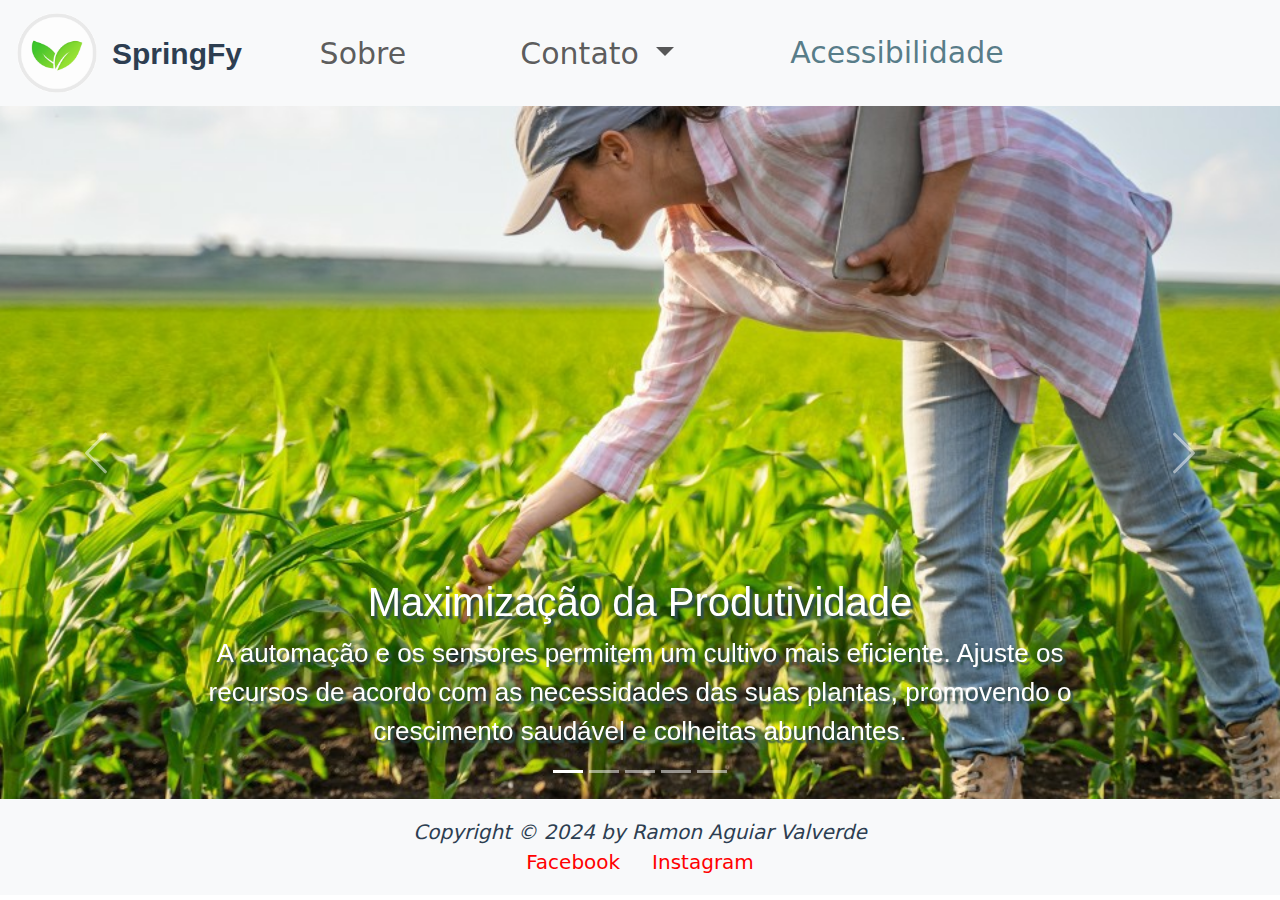
==== index.html @ 43d47a9a "Subindo primeiros arquivos" ====
<!DOCTYPE html>
<html lang="pt-br">

<head>
   <meta name="author" content="Ramon Valverde">
   <meta charset="UTF-8">
   <meta name="viewport" content="width=device-width, initial-scale=1">
   <meta name="description"
      content="Aprimore sua agricultura com automação de irrigação, cultivo inteligente e gestão eficiente de fertilizantes e pesticidas. A SpringFy oferece soluções ideais para aumentar sua produtividade de forma sustentável.">
   <title>SpringFy: Automação de Irrigação e Plantio Inteligente</title>
   <link rel="icon" href="_images/Icone_Planta_03.png">
   <link rel="stylesheet" type="text/css" href="_css/estilos.css" />
   <link rel="stylesheet" type="text/css" href="_css/edit_bootstrap.css" />
   <link href="_bootstrap-5.3.3/css/bootstrap.min.css" rel="stylesheet">
</head>

<body id="index">

   <!-- Menu -->
   <nav class="navbar navbar-expand-lg bg-body-tertiary">
      <div class="container-fluid">
         <img src="_images/Icone_Planta_03.png" alt="Logomarca da empresa SpringFy"> <span
            id="logomarca">SpringFy</span>
         <button class="navbar-toggler" type="button" data-bs-toggle="collapse" data-bs-target="#navbarSupportedContent"
            aria-controls="navbarSupportedContent" aria-expanded="false" aria-label="Toggle navigation">
            <span class="navbar-toggler-icon"></span>
         </button>
         <div class="collapse navbar-collapse" id="navbarSupportedContent">
            <ul class="navbar-nav me-auto mb-2 mb-lg-0">
               <li class="nav-item active">
                  <a class="nav-link" href="_html/sobre.html">Sobre</a>
               </li>
               <li class="nav-item dropdown">
                  <a class="nav-link dropdown-toggle" href="#" role="button" data-bs-toggle="dropdown"
                     aria-expanded="false">
                     Contato
                  </a>
                  <ul class="dropdown-menu">
                     <li><a class="nav-link" href="_html/pessoa.html">Cadastre-se</a></li>
                     <li><a class="nav-link" href="_html/profissional.html">Trabalhe Conosco</a></li>
                  </ul>
               </li>
               <li class="nav-item active">
                  <button class="nav-link" id="acessiblidade" onclick="alterarFonte()">Acessibilidade</button>
               </li>
            </ul>
            <!-- 
            <form class="d-flex" role="search">
               <input class="form-control me-2" type="search" placeholder="Pesquisar" aria-label="Search">
               <button class="btn btn-outline-success" type="submit">Pesquisar</button>
            </form>
            -->
         </div>
      </div>
   </nav>

   <!-- Carrossel Automático -->
   <!-- <div id="carouselExampleCaptions" class="carousel slide" data-bs-ride="carousel"> -->
   <div id="carouselExampleCaptions" class="carousel slide">

      <!-- Botões Slides -->
      <div class="carousel-indicators">
         <button type="button" data-bs-target="#carouselExampleCaptions" data-bs-slide-to="0" class="active"
            aria-current="true" aria-label="Slide 1"></button>
         <button type="button" data-bs-target="#carouselExampleCaptions" data-bs-slide-to="1"
            aria-label="Slide 2"></button>
         <button type="button" data-bs-target="#carouselExampleCaptions" data-bs-slide-to="2"
            aria-label="Slide 3"></button>
         <button type="button" data-bs-target="#carouselExampleCaptions" data-bs-slide-to="3"
            aria-label="Slide 4"></button>
         <button type="button" data-bs-target="#carouselExampleCaptions" data-bs-slide-to="4"
            aria-label="Slide 5"></button>
      </div>

      <!-- Slides -->
      <div class="carousel-inner">

         <div class="carousel-item active">
            <div id="slide_01" class="d-block w-100"></div>
            <div class="carousel-caption d-none d-md-block">
               <h5>A Base para um Cultivo Eficiente</h5>
               <p>Entenda as características do solo antes do plantio. Nosso sistema realiza uma análise detalhada que
                  ajuda a otimizar o uso de nutrientes e água, garantindo um solo equilibrado e produtivo.</p>
            </div>
         </div>

         <div class="carousel-item active">
            <div id="slide_02" class="d-block w-100"></div>
            <div class="carousel-caption d-none d-md-block">
               <h5>Monitoramento e Automação</h5>
               <p>Com tecnologia avançada, garantimos que suas plantas recebam o cuidado necessário, desde irrigação
                  controlada até a aplicação precisa de fertilizantes, tudo monitorado em tempo real.</p>
            </div>
         </div>

         <div class="carousel-item active">
            <div id="slide_03" class="d-block w-100"></div>
            <div class="carousel-caption d-none d-md-block">
               <h5>Maximização da Produtividade</h5>
               <p>A automação e os sensores permitem um cultivo mais eficiente. Ajuste os recursos de acordo com as
                  necessidades das suas plantas, promovendo o crescimento saudável e colheitas abundantes.</p>
            </div>
         </div>

         <div class="carousel-item">
            <div id="slide_04" class="d-block w-100"></div>
            <div class="carousel-caption d-none d-md-block">
               <h5>Soluções Sustentáveis</h5>
               <p>Nossas soluções visam aumentar a rentabilidade do produtor, reduzindo desperdícios e promovendo
                  práticas sustentáveis que asseguram uma agricultura mais lucrativa e ambientalmente responsável.</p>
            </div>
         </div>

         <div class="carousel-item">
            <div id="slide_05" class="d-block w-100"></div>
            <div class="carousel-caption d-none d-md-block">
               <h5>Inovação e Futuro</h5>
               <p>A agricultura está evoluindo, e a <em>SpringFy</em> está na vanguarda dessa transformação. Com
                  tecnologias que garantem sustentabilidade e eficiência, o futuro do campo nunca foi tão promissor.</p>
            </div>
         </div>
      </div>

      <!-- Botões Anterior e Próximo -->
      <button id="prev" class="carousel-control-prev" type="button" data-bs-target="#carouselExampleCaptions"
         data-bs-slide="prev">
         <span class="carousel-control-prev-icon" aria-hidden="true"></span>
         <span class="visually-hidden">Previous</span>
      </button>
      <button id="next" class="carousel-control-next" type="button" data-bs-target="#carouselExampleCaptions"
         data-bs-slide="next">
         <span class="carousel-control-next-icon" aria-hidden="true"></span>
         <span class="visually-hidden">Next</span>
      </button>
   </div>

   <!-- Rodapé -->
   <footer class="assinatura">
      <em>Copyright © 2024 by Ramon Aguiar Valverde</em><br>
      <a href="https://www.facebook.com/" target="_blank" class="links">Facebook</a>
      <a href="https://www.instagram.com/" target="_blank" class="links">Instagram</a>
   </footer>

</body>
<script language="JavaScript" src="_bootstrap-5.3.3/js/bootstrap.bundle.min.js"></script>
<script language="JavaScript" src="_javascript/script.js"></script>

</html>
---- _css/estilos.css ----
@charset "UTF-8";

* {
   /* Resetar modulos de espaçamentos*/
   margin: 0px;
   padding: 0px;
}

html {
   /*background-color: rgb(255, 255, 255);*/
   font-family: "Arial", sans-serif;
   font-weight: 500;
   color: white;
}

body#pessoa {
   background: url(../_images/fundo_03.jpg) no-repeat top center fixed;
   background-size: cover;
}

body#professor {
   background: url(../_images/fundo_01.jpg) no-repeat top center fixed;
   background-size: cover;
}

/*------------------------ Formatação MENU ------------------------*/

ul.menu-list {
   position: relative;
   width: 100%;
   display: flex;
   justify-content: left;
   flex-direction: row;
}

a.menu-link {
   list-style: none;
   text-decoration: none;
   text-align: center;
   margin: 15px 0 0 20px;
}

li.menu-item {
   font-size: 16px;
   font-weight: bold;
   color: rgb(45, 62, 81);
   text-decoration: none;
   background-color: lightgray;
   border: 2px rgb(45, 62, 81) solid;
   border-radius: 10px;
   text-align: center;
   text-decoration: none;
   padding: 5px 15px;
   list-style: none;
}

li.menu-item:hover {
   color: white;
   background-color: rgb(45, 62, 81);
   border: 2px white solid;
   transition-duration: 0.4s;
}

ul.dropdown-menu li {
   padding-left: 10px;
}
/*------------------------ Formatação Formulario ------------------------*/

main.cadastro {
   display: flex;
   justify-content: center;
   /* Centraliza horizontalmente */
   align-items: center;
   /* Centraliza verticalmente */
   flex-direction: column;
   /* Esse recurso é para empurrar o footer para o final da pagina, min-height = 100vh - (Soma de cada espaçamento vertical dos elemntos de footer) + 10*/
}

h1.cadastro-title {
   text-transform: uppercase;
   text-align: center;
   width: 60%;
   padding: 1% 2% 1% 2%;
   font-size: 20px;
   color: rgb(255, 255, 255);
   border-radius: 15px 15px 0px 0px;
   border: 2px rgba(15, 70, 87, 0.4) solid;
   background-color: rgba(15, 70, 87, 0.7);
}

div#cadastro-interface {
   width: 60%;
   padding: 2%;
   border: 2px rgba(45, 62, 81, 0.5) solid;
   background-color: rgba(0, 0, 0, 0.7);
   border-radius: 0px 0px 15px 15px;
}

fieldset.form-fieldset {
   border-color: rgba(255, 255, 255, 0.8);
   padding: 0 2% 3% 2%;
   margin-bottom: 3%;
}

legend.form-legend {
   font-size: 16px;
   font-weight: bold;
   padding: 0 1%;
   margin-bottom: -3%;
}

legend.input-legend {
   margin-top: 5%;
   margin-bottom: 5px;
   font-size: 14px;
   font-weight: bold;
}

input.form-input {
   color: #424b5a;
   font-family: "Arial", sans-serif;
   font-size: 15;
   font-weight: bold;
   padding: 5px;
   width: 97%;
}

select.form-select {
   color: #424b5a;
   font-family: "Arial", sans-serif;
   font-size: 15;
   font-weight: bold;
   padding: 5px;
   width: 100%;
}

option {
   color: #424b5a;
   font-family: "Arial", sans-serif;
}

input.form-radio {
   margin-right: 3%;
   width: 18px;
   height: 18px;
   accent-color: rgba(15, 70, 87, 0.7);
   vertical-align: middle;
}

footer#btn_cadastrar {
   display: flex;
   justify-content: center;
   align-items: center;
   width: 100%;
}

footer.form {
   margin-top: 2%;
   width: 100%;
   font-size: 20px;
   text-align: center;
   padding: 2vh 0;
   color: #f8f9fa;
   background-color: rgba(0, 0, 0, 0.5);
}

footer.form > a {
   text-decoration: none;
   color: white;
   margin: 0 1%;
   padding: 5px;
   border-radius: 5px;
}

footer.form > a:hover {
   color: #424b5a;
   background-color: #f8f9fa;
   transition: 0.2s;
}

button#btn_cadastrar {
   border-radius: 10px;
   padding: 1% 3% 1% 3%;
   color: white;
   font-size: 18px;
   font-weight: bold;
   background-color: rgba(15, 70, 87, 0.7);
   border-style: none;
   text-decoration: none;
}

button#btn_cadastrar:hover {
   color: rgba(15, 70, 87, 0.7);
   background-color: rgba(255, 255, 255, 0.8);
   transition-duration: 0.4s;
   cursor: pointer;
}

div.div-name {
   padding: 0 2%;
}

section.setion-1-identification {
   display: flex;
   justify-content: left;
   flex-direction: row;
}

div.div-identification {
   width: 50%;
   padding: 0 2%;
}

section.setion-1-address {
   display: flex;
   justify-content: left;
   flex-direction: row;
}

div.div-address {
   width: 50%;
   padding: 0 2%;
}

/*------------------------ Formatação Rpdapé ------------------------*/

footer.assinatura {
   width: 100%;
   font-size: 20px;
   text-align: center;
   padding: 2vh 0;
   color: rgb(45, 62, 81);
   background-color: #f8f9fa;
}

a.links {
   text-decoration: none;
   color: red;
   margin: 0 1%;
   margin-top: 50px;
}

a.links:hover {
   color: #198754;
   transition: 0.2s;
}

/*-------------------- Formatação Index --------------------*/

body#index {
   background-color: white;
   background-size: cover;
}

ul#menu_index {
   display: flex;
   align-items: center;
   justify-content: center;
   flex-direction: column;
}

a.menu_index {
   list-style: none;
   text-decoration: none;
   text-align: center;
   width: 60%;
   margin: 3% 0;
}

li.menu_index {
   text-decoration: none;
   font-weight: bolder;
   color: rgb(45, 62, 81);
   background-color: lightgray;
   border: 2px rgb(45, 62, 81) solid;
   border-radius: 10px;
   padding: 3% 0%;
}

li.menu_index:hover {
   color: white;
   background-color: rgb(45, 62, 81);
   border: 2px white solid;
   transition-duration: 0.3s;
}

/*-------------------- Pagina Sobre --------------------*/
h1.titulo-h1 {
   font-family: "Arial", sans-serif;
   color: rgb(45, 62, 81);
}

p.paragrafo {
   font-family: "Arial", sans-serif;
   color: rgb(45, 62, 81);
   font-size: 20px;
}

main#main-sobre {
   text-align: left;
   margin: 0 20%;
   width: 60%;
   padding-top: 5%;
   min-height: 77vh;
}

div.div-video {
   width: 100%;
   padding: 2% 0;
   text-align: center;
   margin-bottom: 10%;
}

iframe.iframe-video {
   /* 16:9  Multiplica o width por 16 e o height por 9 para manter a proporção do video */
   width: 800px;
   height: 450px;
}

div.div-graphic {
   width: 100%;
   margin: 5% 0;

   display: flex;
   align-items: center;
   justify-content: center;
   flex-direction: row;
}

div.div-canvas {
   width: 70%;
   padding: 0 2%;
}

div.text-graphic {
   width: 30%;
   text-align: justify;
   padding-right: 3%;
   font-family: "Arial", sans-serif;
   font-size: 20px;
   color: rgb(45, 62, 81);
}
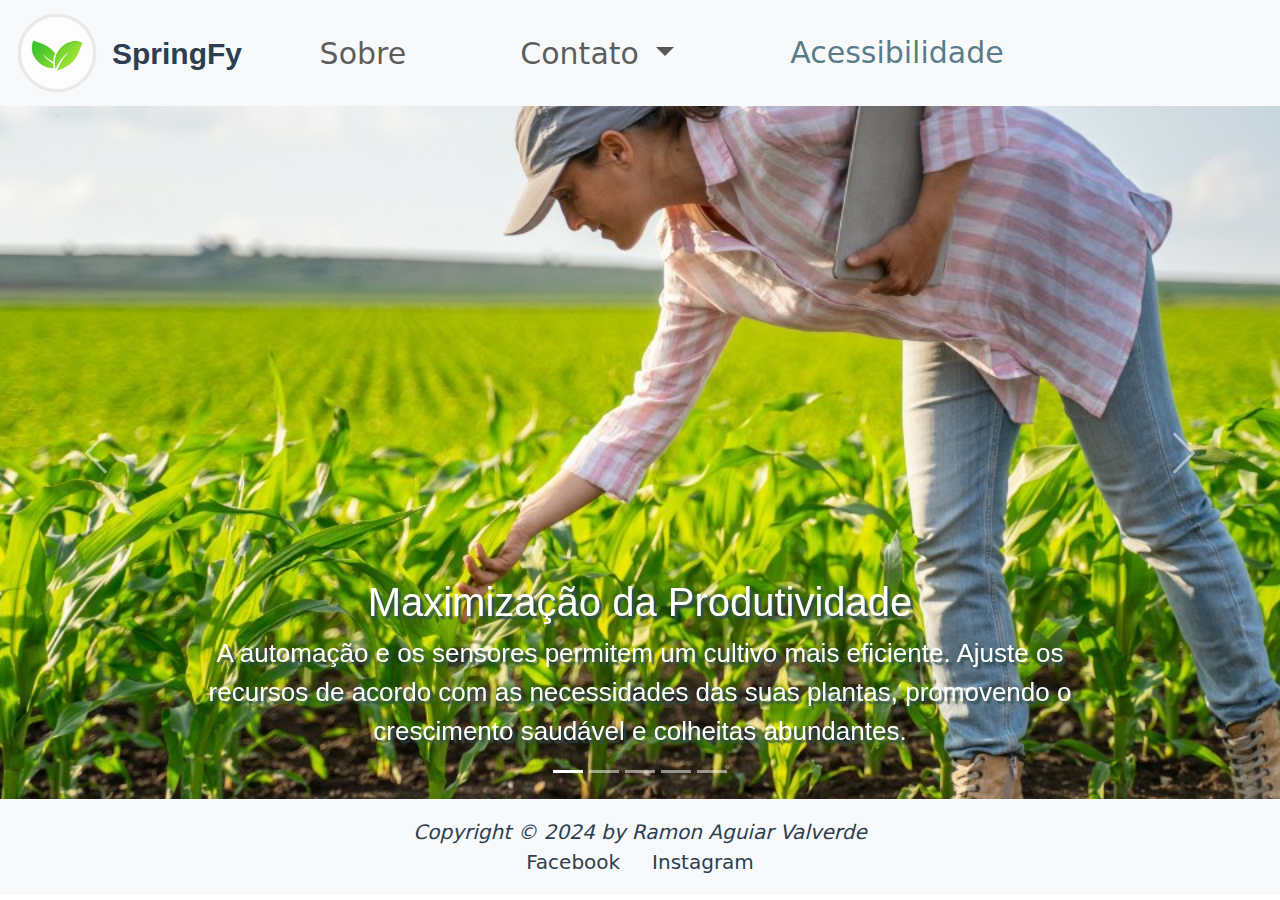
==== commit 5d43e1ec: "Projeto Finalizado" ====
--- a/index.html
+++ b/index.html
@@ -36,8 +36,8 @@
                      Contato
                   </a>
                   <ul class="dropdown-menu">
-                     <li><a class="nav-link" href="_html/pessoa.html">Cadastre-se</a></li>
-                     <li><a class="nav-link" href="_html/profissional.html">Trabalhe Conosco</a></li>
+                     <li><a class="nav-link-dropdown" href="_html/pessoa.html">Cadastre-se</a></li>
+                     <li><a class="nav-link-dropdown" href="_html/profissional.html">Trabalhe Conosco</a></li>
                   </ul>
                </li>
                <li class="nav-item active">
--- a/_css/estilos.css
+++ b/_css/estilos.css
@@ -12,17 +12,6 @@
    font-weight: 500;
    color: white;
 }
-
-body#pessoa {
-   background: url(../_images/fundo_03.jpg) no-repeat top center fixed;
-   background-size: cover;
-}
-
-body#professor {
-   background: url(../_images/fundo_01.jpg) no-repeat top center fixed;
-   background-size: cover;
-}
-
 /*------------------------ Formatação MENU ------------------------*/
 
 ul.menu-list {
@@ -64,164 +53,6 @@
 ul.dropdown-menu li {
    padding-left: 10px;
 }
-/*------------------------ Formatação Formulario ------------------------*/
-
-main.cadastro {
-   display: flex;
-   justify-content: center;
-   /* Centraliza horizontalmente */
-   align-items: center;
-   /* Centraliza verticalmente */
-   flex-direction: column;
-   /* Esse recurso é para empurrar o footer para o final da pagina, min-height = 100vh - (Soma de cada espaçamento vertical dos elemntos de footer) + 10*/
-}
-
-h1.cadastro-title {
-   text-transform: uppercase;
-   text-align: center;
-   width: 60%;
-   padding: 1% 2% 1% 2%;
-   font-size: 20px;
-   color: rgb(255, 255, 255);
-   border-radius: 15px 15px 0px 0px;
-   border: 2px rgba(15, 70, 87, 0.4) solid;
-   background-color: rgba(15, 70, 87, 0.7);
-}
-
-div#cadastro-interface {
-   width: 60%;
-   padding: 2%;
-   border: 2px rgba(45, 62, 81, 0.5) solid;
-   background-color: rgba(0, 0, 0, 0.7);
-   border-radius: 0px 0px 15px 15px;
-}
-
-fieldset.form-fieldset {
-   border-color: rgba(255, 255, 255, 0.8);
-   padding: 0 2% 3% 2%;
-   margin-bottom: 3%;
-}
-
-legend.form-legend {
-   font-size: 16px;
-   font-weight: bold;
-   padding: 0 1%;
-   margin-bottom: -3%;
-}
-
-legend.input-legend {
-   margin-top: 5%;
-   margin-bottom: 5px;
-   font-size: 14px;
-   font-weight: bold;
-}
-
-input.form-input {
-   color: #424b5a;
-   font-family: "Arial", sans-serif;
-   font-size: 15;
-   font-weight: bold;
-   padding: 5px;
-   width: 97%;
-}
-
-select.form-select {
-   color: #424b5a;
-   font-family: "Arial", sans-serif;
-   font-size: 15;
-   font-weight: bold;
-   padding: 5px;
-   width: 100%;
-}
-
-option {
-   color: #424b5a;
-   font-family: "Arial", sans-serif;
-}
-
-input.form-radio {
-   margin-right: 3%;
-   width: 18px;
-   height: 18px;
-   accent-color: rgba(15, 70, 87, 0.7);
-   vertical-align: middle;
-}
-
-footer#btn_cadastrar {
-   display: flex;
-   justify-content: center;
-   align-items: center;
-   width: 100%;
-}
-
-footer.form {
-   margin-top: 2%;
-   width: 100%;
-   font-size: 20px;
-   text-align: center;
-   padding: 2vh 0;
-   color: #f8f9fa;
-   background-color: rgba(0, 0, 0, 0.5);
-}
-
-footer.form > a {
-   text-decoration: none;
-   color: white;
-   margin: 0 1%;
-   padding: 5px;
-   border-radius: 5px;
-}
-
-footer.form > a:hover {
-   color: #424b5a;
-   background-color: #f8f9fa;
-   transition: 0.2s;
-}
-
-button#btn_cadastrar {
-   border-radius: 10px;
-   padding: 1% 3% 1% 3%;
-   color: white;
-   font-size: 18px;
-   font-weight: bold;
-   background-color: rgba(15, 70, 87, 0.7);
-   border-style: none;
-   text-decoration: none;
-}
-
-button#btn_cadastrar:hover {
-   color: rgba(15, 70, 87, 0.7);
-   background-color: rgba(255, 255, 255, 0.8);
-   transition-duration: 0.4s;
-   cursor: pointer;
-}
-
-div.div-name {
-   padding: 0 2%;
-}
-
-section.setion-1-identification {
-   display: flex;
-   justify-content: left;
-   flex-direction: row;
-}
-
-div.div-identification {
-   width: 50%;
-   padding: 0 2%;
-}
-
-section.setion-1-address {
-   display: flex;
-   justify-content: left;
-   flex-direction: row;
-}
-
-div.div-address {
-   width: 50%;
-   padding: 0 2%;
-}
-
 /*------------------------ Formatação Rpdapé ------------------------*/
 
 footer.assinatura {
@@ -235,7 +66,7 @@
 
 a.links {
    text-decoration: none;
-   color: red;
+   color: rgb(45, 62, 81);
    margin: 0 1%;
    margin-top: 50px;
 }
@@ -290,16 +121,28 @@
    color: rgb(45, 62, 81);
 }
 
+h2.titulo-h2 {
+   font-family: "Arial", sans-serif;
+   color: rgb(45, 62, 81);
+}
+
 p.paragrafo {
    font-family: "Arial", sans-serif;
    color: rgb(45, 62, 81);
    font-size: 20px;
 }
 
+b.paragrafo {
+   font-family: "Arial", sans-serif;
+   color: rgb(45, 62, 81);
+   font-size: 20px;
+}
+
 main#main-sobre {
+   text-align: center;
+   margin: 0 15%;
    text-align: left;
-   margin: 0 20%;
-   width: 60%;
+   width: 70%;
    padding-top: 5%;
    min-height: 77vh;
 }
@@ -313,30 +156,18 @@
 
 iframe.iframe-video {
    /* 16:9  Multiplica o width por 16 e o height por 9 para manter a proporção do video */
-   width: 800px;
-   height: 450px;
+   width: 100%;
+   height: 56vh;
+}
+
+legend.legenda-video {
+   font-size: 20px;
 }
 
 div.div-graphic {
    width: 100%;
-   margin: 5% 0;
-
    display: flex;
    align-items: center;
    justify-content: center;
-   flex-direction: row;
-}
-
-div.div-canvas {
-   width: 70%;
-   padding: 0 2%;
-}
-
-div.text-graphic {
-   width: 30%;
-   text-align: justify;
-   padding-right: 3%;
-   font-family: "Arial", sans-serif;
-   font-size: 20px;
-   color: rgb(45, 62, 81);
-}
+   flex-direction: column;
+}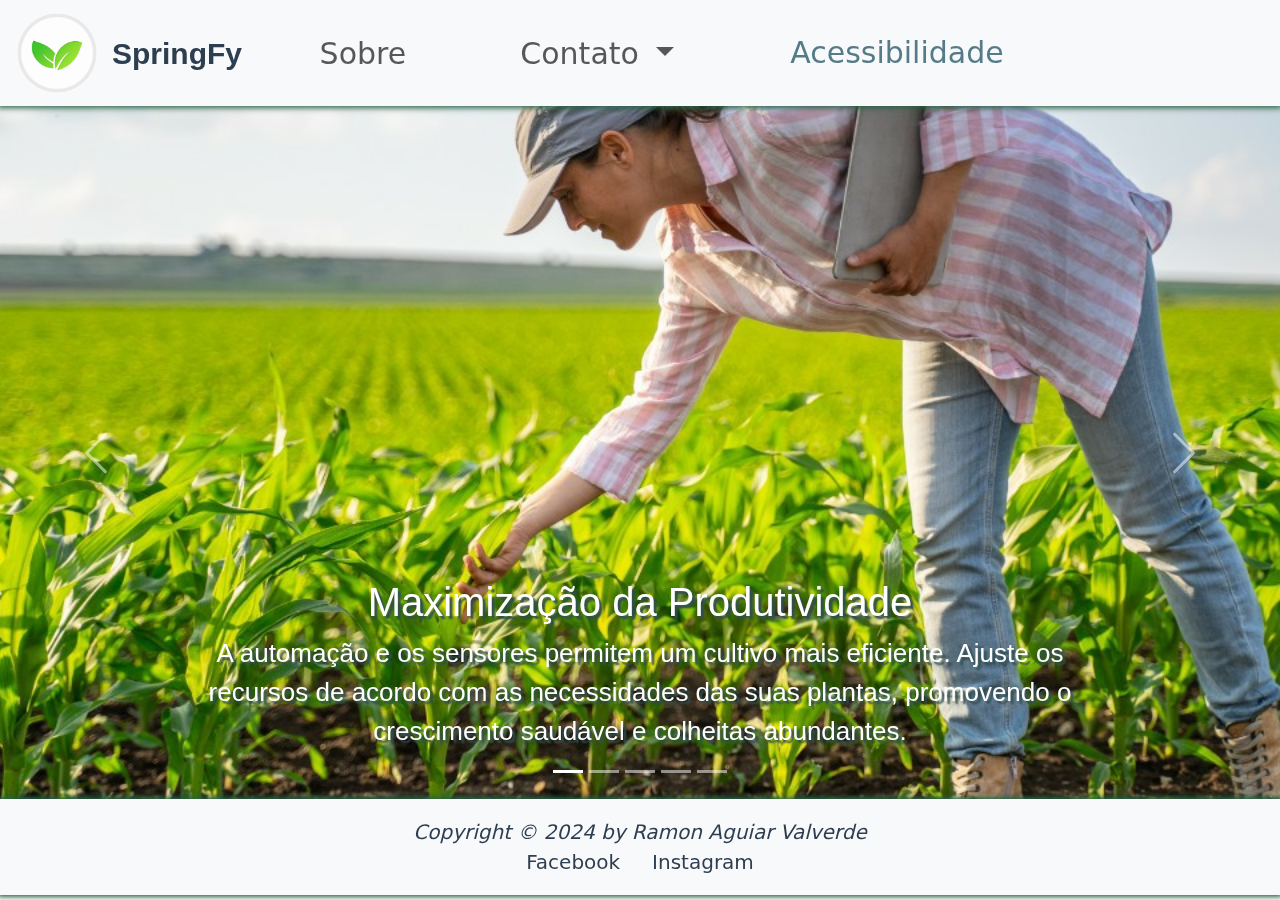
==== commit ff8b5adb: "Muitas modificações feitas" ====
--- a/index.html
+++ b/index.html
@@ -36,6 +36,7 @@
                      Contato
                   </a>
                   <ul class="dropdown-menu">
+                     <li><a class="nav-link-dropdown" href="_html/contato.html">Contato</a></li>
                      <li><a class="nav-link-dropdown" href="_html/pessoa.html">Cadastre-se</a></li>
                      <li><a class="nav-link-dropdown" href="_html/profissional.html">Trabalhe Conosco</a></li>
                   </ul>
--- a/_css/estilos.css
+++ b/_css/estilos.css
@@ -53,6 +53,7 @@
 ul.dropdown-menu li {
    padding-left: 10px;
 }
+
 /*------------------------ Formatação Rpdapé ------------------------*/
 
 footer.assinatura {
@@ -62,6 +63,8 @@
    padding: 2vh 0;
    color: rgb(45, 62, 81);
    background-color: #f8f9fa;
+   box-shadow: 0px 0px 5px 2px #286145;
+   z-index: 5;
 }
 
 a.links {
@@ -143,7 +146,7 @@
    margin: 0 15%;
    text-align: left;
    width: 70%;
-   padding-top: 5%;
+   padding-top: 2%;
    min-height: 77vh;
 }
 
@@ -156,8 +159,8 @@
 
 iframe.iframe-video {
    /* 16:9  Multiplica o width por 16 e o height por 9 para manter a proporção do video */
+   height: 60vh;
    width: 100%;
-   height: 56vh;
 }
 
 legend.legenda-video {
@@ -170,4 +173,20 @@
    align-items: center;
    justify-content: center;
    flex-direction: column;
+}
+
+/* --------------------------- CORREÇÃO DE RESPONSIVIDADE --------------------------- */
+
+@media(max-width: 550px) {
+
+   main#main-sobre {
+      padding-top: 5%;
+      width: 80%;
+      margin: 0 10%;
+   }
+
+   iframe.iframe-video {
+      height: 20vh;
+   }
+
 }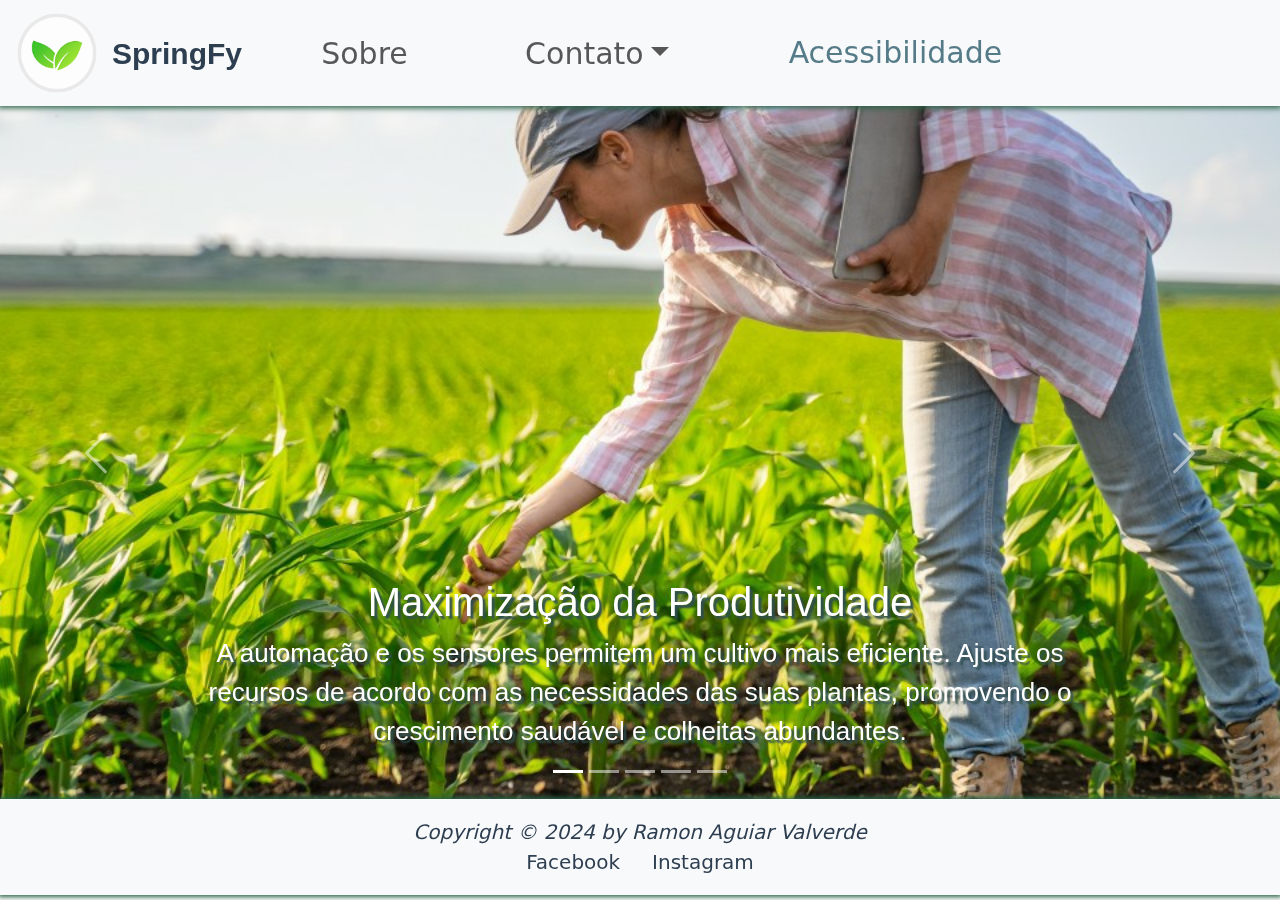
==== commit eb125a60: "Correções feitas" ====
--- a/index.html
+++ b/index.html
@@ -27,14 +27,8 @@
          </button>
          <div class="collapse navbar-collapse" id="navbarSupportedContent">
             <ul class="navbar-nav me-auto mb-2 mb-lg-0">
-               <li class="nav-item active">
-                  <a class="nav-link" href="_html/sobre.html">Sobre</a>
-               </li>
-               <li class="nav-item dropdown">
-                  <a class="nav-link dropdown-toggle" href="#" role="button" data-bs-toggle="dropdown"
-                     aria-expanded="false">
-                     Contato
-                  </a>
+               <li class="nav-item active"><a class="nav-link" href="_html/sobre.html">Sobre</a></li>
+               <li class="nav-item dropdown"><a class="nav-link dropdown-toggle" href="#" role="button" data-bs-toggle="dropdown" aria-expanded="false">Contato</a>
                   <ul class="dropdown-menu">
                      <li><a class="nav-link-dropdown" href="_html/contato.html">Contato</a></li>
                      <li><a class="nav-link-dropdown" href="_html/pessoa.html">Cadastre-se</a></li>
--- a/_css/estilos.css
+++ b/_css/estilos.css
@@ -148,6 +148,7 @@
    width: 70%;
    padding-top: 2%;
    min-height: 77vh;
+   animation: slideIn 1s ease-out forwards;
 }
 
 div.div-video {
@@ -189,4 +190,18 @@
       height: 20vh;
    }
 
+}
+
+/* ------------------------- Definição da animação ------------------------- */
+
+@keyframes slideIn {
+   from {
+       transform: translateX(-400px);
+       /* Fora da tela à esquerda */
+   }
+
+   to {
+       transform: translateX(0);
+       /* Posição final */
+   }
 }